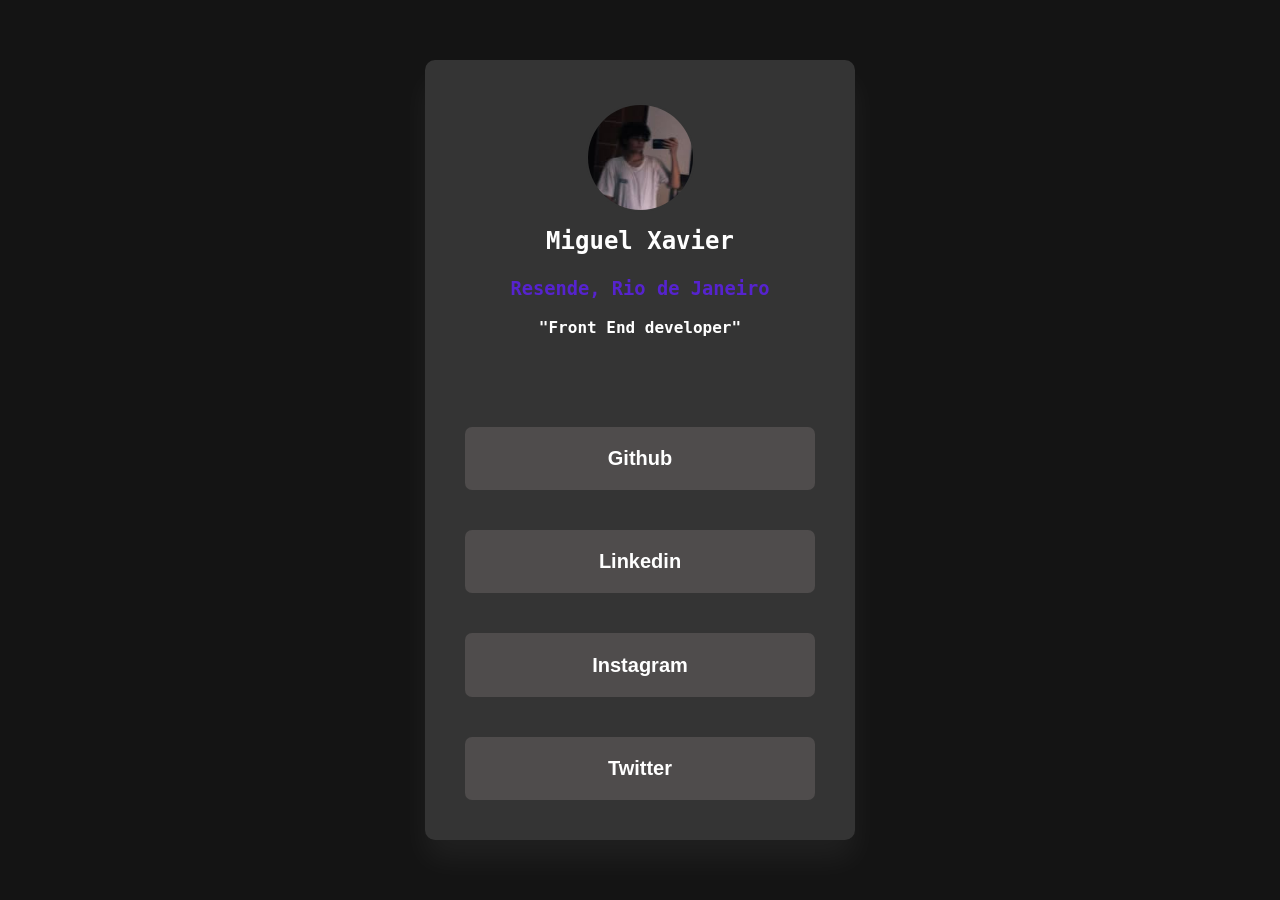
==== Projetos/Desafio-1/index.html @ 849cc893 "Add files via upload" ====
<!DOCTYPE html>
<html lang="pt-br">
<head>
    <meta charset="UTF-8">
    <meta name="viewport" content="width=device-width, initial-scale=1.0">
    <title>LinkTree</title>
    <link rel="stylesheet" href="style.css">
</head>
<body>
    <div class="main-container">
        <header id = "header">
            <img class="img" src="assets/image.png" alt="Garoto de cabelo cacheado" width="150px" height="150px">
            <h2>Miguel Xavier</h2>
            <h3 class="country">Resende, Rio de Janeiro</h2>
            <h4>"Front End developer"</h4>
        </header>
            <a href="https://github.com/cucuix" class="links">Github</a>
            <a href="https://www.linkedin.com/in/miguel-xavier-1796152b7/"class="links">Linkedin</a>
            <a href="https://www.instagram.com/cucuix/" class="links">Instagram</a>
            <a href="https://x.com/Cucuix" class="links">Twitter</a>
    </div>
</body>
</html>
---- Projetos/Desafio-1/style.css ----
:root {
    --purple: #5623ce;
    --dark-grey: #343434;
    --grey: #4f4c4c;
    --white: #fff;
}

* {
    margin: 0;
    padding: 0;
    font-family: 'Space Mono', monospace; /* Fonte padrão desse desafio */
}

body {
    background-color: #141414;
    display: flex;
    flex-direction: column;
    align-items: center;
    justify-content: center;
    min-height: 100vh;
}

.country {
    color: #5623ce
}

img {
    max-width: 30%;
    height: auto;
    border-radius: 50%;
    border: 2px solid var(--dark-grey);
    transition: transform 0.3s;
}

#header {
    line-height: 2;
    color: var(--white);
    place-items: center;
    margin-bottom: 40px;
    display: grid;
    align-items: center;
    justify-items: center;
}

.main-container {
    background-color: var(--dark-grey);
    height: 700px;
    width: 350px;
    padding: 40px;
    border-radius: 10px;
    display: grid;
    gap: 40px;
    box-shadow: 0 20px 30px rgba(255, 255, 255, 0.05);
}

.links {
    background-color: #4f4c4c;
    color: var(--white);
    display: grid;
    padding: 10px;
    font-size: 20px;
    font-weight: 700;
    border-radius: 7px;
    font-family: 'Segoe UI', Tahoma, Geneva, Verdana, sans-serif;
    cursor: pointer;
    align-items: center;
    text-decoration: none;
    text-align: center;
}

.links:hover {
    transform: translateY(-5px);
    background-color: var(--purple);
}
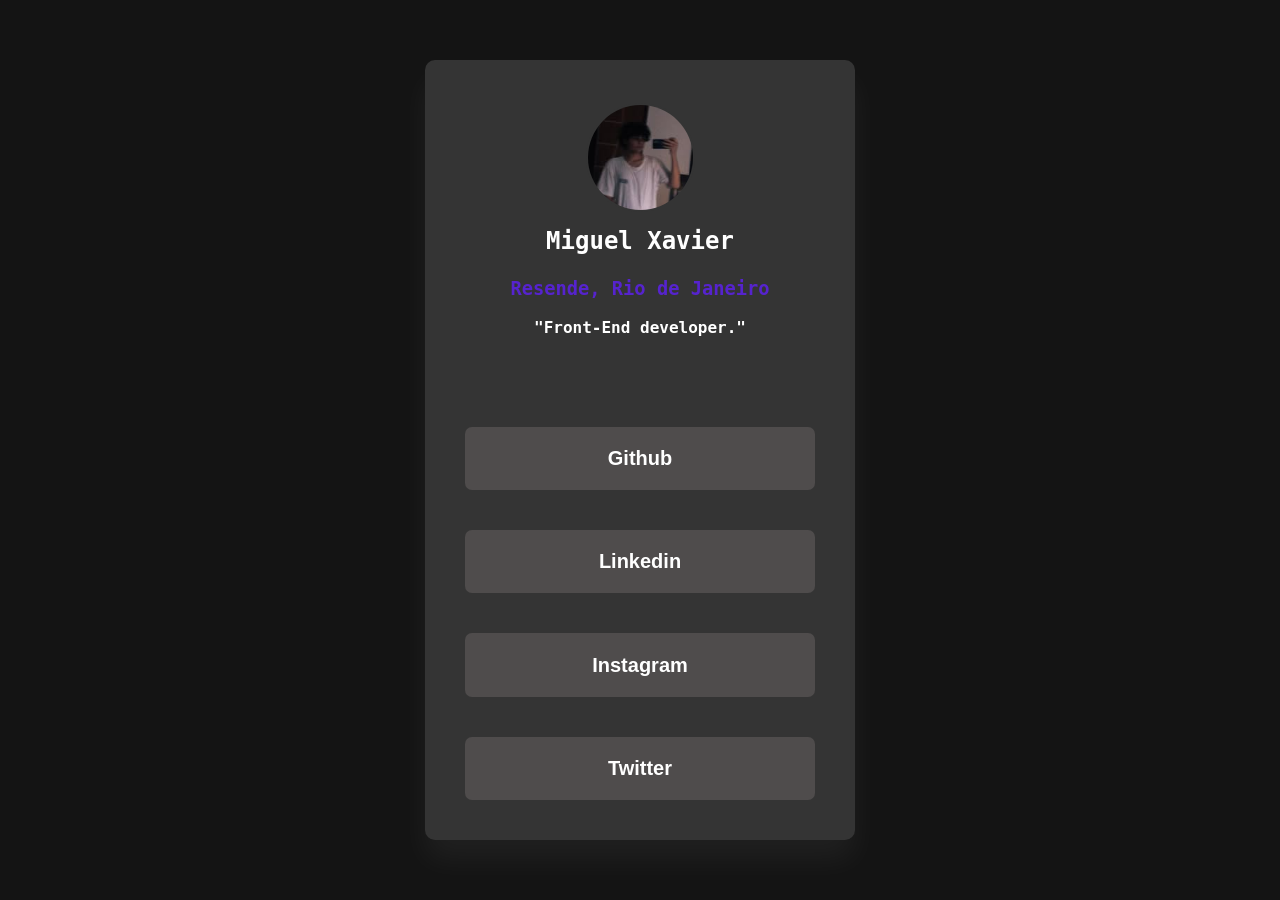
==== commit b0aa6397: "Add files via upload" ====
--- a/Projetos/Desafio-1/index.html
+++ b/Projetos/Desafio-1/index.html
@@ -12,7 +12,7 @@
             <img class="img" src="assets/image.png" alt="Garoto de cabelo cacheado" width="150px" height="150px">
             <h2>Miguel Xavier</h2>
             <h3 class="country">Resende, Rio de Janeiro</h2>
-            <h4>"Front End developer"</h4>
+            <h4>"Front-End developer."</h4>
         </header>
             <a href="https://github.com/cucuix" class="links">Github</a>
             <a href="https://www.linkedin.com/in/miguel-xavier-1796152b7/"class="links">Linkedin</a>
